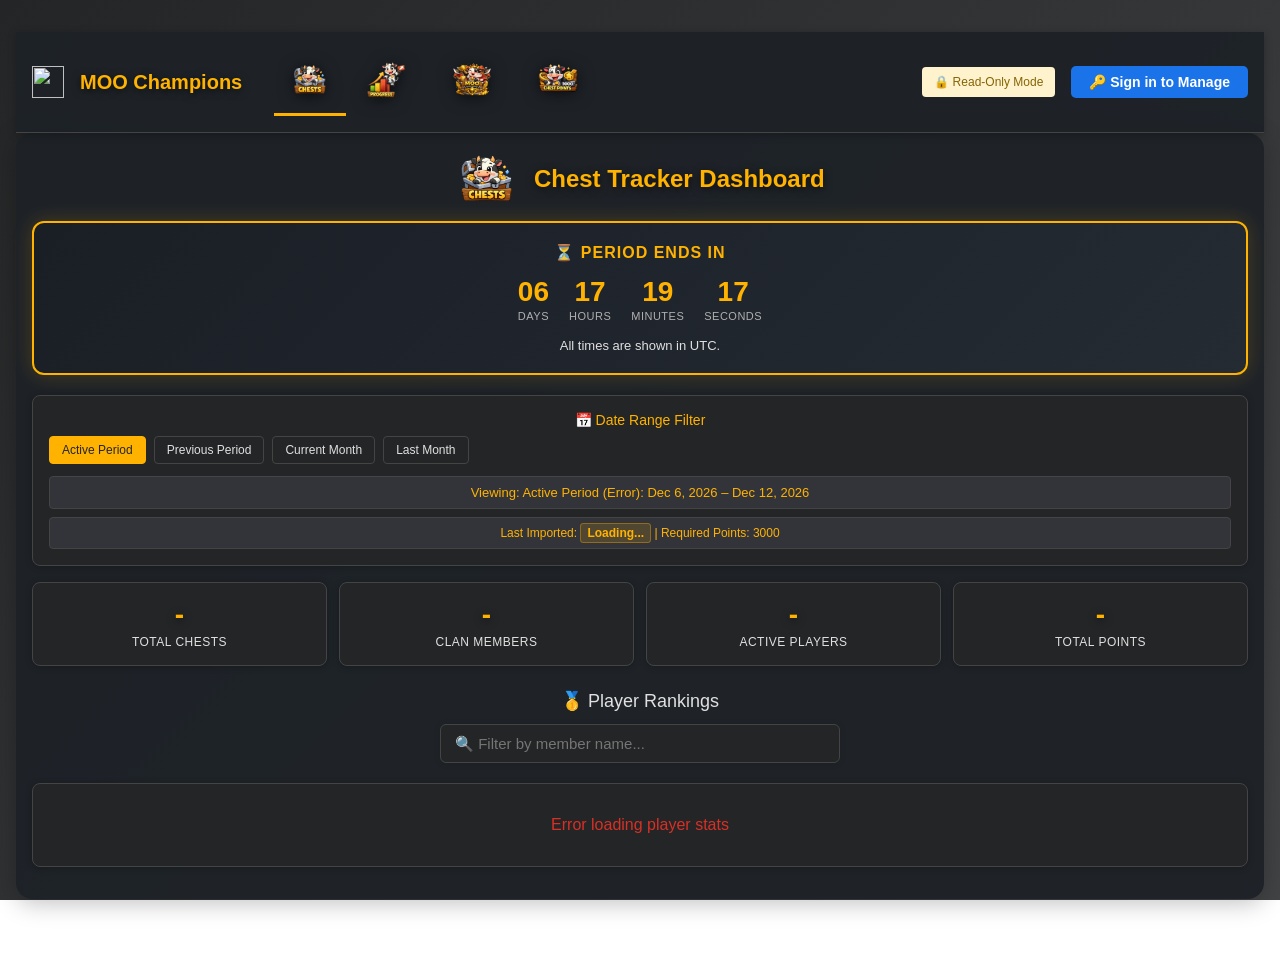
==== bank.html @ 779d89eb "Add files via upload" ====
<!DOCTYPE html>
<html>
<head>
  <base target="_top">
  <meta charset="UTF-8">
  <meta name="viewport" content="width=device-width, initial-scale=1.0">
  <title>MOO Champions - Bank</title>
  <link rel="icon" href="favicon.png" type="image/png">
  <script src="config.js"></script>
  <script src="portal-shim.js"></script>
  <style>
    * { margin: 0; padding: 0; box-sizing: border-box; }
    body {
      font-family: 'Google Sans', 'Roboto', Arial, sans-serif;
      background: linear-gradient(135deg, #232526 0%, #414345 100%);
      color: #f3f3f3;
      text-align: center;
      padding: 32px 16px 60px 16px;
      min-height: 100vh;
      background-attachment: fixed;
    }

    .tab-nav {
      background: rgba(30, 34, 40, 0.95);
      border-bottom: 1px solid #444;
      box-shadow: 0 2px 8px rgba(0,0,0,0.25);
      position: sticky;
      top: 0;
      z-index: 9999;
      width: 100%;
      left: 0;
      right: 0;
      overflow: visible;
    }
    .tab-nav-container {
      max-width: 1400px;
      margin: 0 auto;
      display: flex;
      align-items: center;
      padding: 0 16px;
      overflow: visible;
      flex-wrap: wrap;
    }
    .nav-brand { font-size: 20px; font-weight: 700; color: #ffb300; padding: 16px 0; margin-right: 32px; white-space: nowrap; display: flex; align-items: center; gap: 8px; text-shadow: 0 2px 8px #000a; }
    .nav-brand img { height: 32px; width: auto; }
    .tab-buttons {
      display: flex;
      gap: 4px;
      flex: 1;
      overflow-x: auto;
      overflow-y: hidden;
      align-items: center;
      height: 100px;
    }
    .tab-btn {
      padding: 12px 16px;
      background: none;
      border: none;
      color: #e0e0e0;
      font-size: 28px;
      font-weight: 500;
      border-bottom: 3px solid transparent;
      transition: all 0.2s;
      white-space: nowrap;
      text-decoration: none;
      display: block;
      cursor: pointer;
      position: relative;
    }
    .tab-btn:hover { color: #ffb300; background: #232526; }
    .tab-btn.active { color: #ffb300; border-bottom-color: #ffb300; }
    .tab-btn[title]:hover::after {
      content: attr(title);
      position: absolute;
      top: -42px;
      left: 50%;
      transform: translateX(-50%);
      background: #232526;
      color: #ffb300;
      padding: 6px 12px;
      border-radius: 4px;
      font-size: 12px;
      white-space: nowrap;
      z-index: 1001;
      border: 1px solid #444;
      box-shadow: 0 2px 8px rgba(0,0,0,0.3);
    }
    .tab-btn .tab-icon {
      display: block;
      margin: 0 auto;
      height: 40px;
      width: auto;
      font-size: 16px;
      line-height: 1.2;
      font-weight: 500;
      white-space: nowrap;
      filter: drop-shadow(0 2px 8px #000a);
    }

    .tab-content { display: none; padding: 16px; max-width: 1400px; margin: 0 auto; background: rgba(30, 34, 40, 0.95); border-radius: 16px; box-shadow: 0 4px 24px rgba(0,0,0,0.25); }
    .tab-content.active { display: block; }
    h1 { font-size: 24px; font-weight: 700; margin-bottom: 8px; color: #ffb300; text-shadow: 0 2px 8px #000a; }
    h2 { font-size: 18px; font-weight: 500; margin-top: 24px; margin-bottom: 12px; color: #e0e0e0; }

    .bank-form-wrap {
      max-width: 1120px;
      width: 100%;
      margin: 0 auto;
      background: #232526;
      border: 1px solid #444;
      border-radius: 10px;
      padding: 20px;
      text-align: left;
    }
    .form-row { margin-bottom: 14px; }
    label { display: block; font-size: 12px; font-weight: 600; color: #ffb300; margin-bottom: 6px; text-transform: uppercase; letter-spacing: 0.5px; }
    input, select {
      width: 100%;
      padding: 10px 12px;
      border: 1px solid #444;
      border-radius: 6px;
      font-size: 14px;
      background: #1a1b1c;
      color: #e0e0e0;
      font-family: inherit;
    }
    input:focus, select:focus {
      outline: none;
      border-color: #ffb300;
      box-shadow: 0 0 0 3px rgba(255,179,0,0.15);
    }
    .btn {
      padding: 10px 16px;
      background: #ffb300;
      color: #232526;
      border: none;
      border-radius: 6px;
      font-size: 13px;
      font-weight: 600;
      cursor: pointer;
      transition: all 0.2s;
    }
    .btn:hover { background: #ffc933; }
    .success { color: #81c784; margin-top: 12px; }
    .error { color: #ef5350; margin-top: 12px; }

    .transactions-wrap {
      margin-top: 18px;
      border-top: 1px solid #444;
      padding-top: 14px;
    }
    .bank-total-balance {
      display: inline-flex;
      align-items: center;
      gap: 10px;
      padding: 10px 14px;
      border: 1px solid #444;
      border-radius: 8px;
      background: #1a1b1c;
      margin-bottom: 12px;
      color: #e0e0e0;
      font-size: 13px;
      font-weight: 600;
    }
    .bank-total-balance .value {
      color: #8bc34a;
      font-size: 15px;
      font-weight: 600;
    }
    .bank-subtabs {
      display: flex;
      gap: 8px;
      margin-bottom: 12px;
      flex-wrap: wrap;
    }
    .subtab-btn {
      padding: 8px 12px;
      border: 1px solid #444;
      border-radius: 6px;
      background: #1a1b1c;
      color: #e0e0e0;
      cursor: pointer;
      font-size: 12px;
      font-weight: 600;
      transition: all 0.2s;
    }
    .subtab-btn.active {
      background: #ffb300;
      color: #232526;
      border-color: #ffb300;
    }
    .subtab-panel { display: none; }
    .subtab-panel.active { display: block; }
    .transactions-title {
      font-size: 15px;
      color: #ffb300;
      margin-bottom: 10px;
      font-weight: 600;
    }
    .transactions-table-wrap {
      border: 1px solid #444;
      border-radius: 8px;
      overflow: auto;
      background: #1a1b1c;
      max-height: 320px;
    }
    .transactions-table {
      width: 100%;
      border-collapse: collapse;
      min-width: 560px;
    }
    .transactions-table th,
    .transactions-table td {
      padding: 10px 8px;
      font-size: 12px;
      border-bottom: 1px solid #333;
      text-align: left;
      color: #e0e0e0;
    }
    .transactions-table th {
      position: sticky;
      top: 0;
      background: #232526;
      color: #ffb300;
      text-transform: uppercase;
      letter-spacing: .4px;
      font-size: 11px;
      z-index: 1;
    }
    .last-transaction-col {
      min-width: 220px;
      width: 220px;
      white-space: nowrap;
    }
    .transactions-empty {
      color: #bdbdbd;
      font-size: 12px;
      padding: 10px 4px;
    }

    .filter-row {
      background: #1a1b1c !important;
    }

    .header-filter,
    .header-filter-clear {
      width: 100%;
      padding: 6px 4px;
      background: #0a0b0c;
      border: 1px solid #333;
      border-radius: 4px;
      color: #e0e0e0;
      font-size: 11px;
      font-family: inherit;
      box-sizing: border-box;
    }

    .header-filter::placeholder {
      color: #666;
    }

    .header-filter:focus {
      outline: none;
      border-color: #ffb300;
      box-shadow: 0 0 0 2px rgba(255, 179, 0, 0.15);
    }

    .header-filter-clear {
      cursor: pointer;
      padding: 6px 8px;
      background: #c62828;
      color: #fff;
      border: 1px solid #a01818;
      font-weight: 600;
      transition: background 0.2s;
    }

    .header-filter-clear:hover {
      background: #d32f2f;
    }

    .read-only-mode input,
    .read-only-mode select,
    .read-only-mode textarea,
    .read-only-mode button[type="submit"] {
      pointer-events: none !important;
      background: #f5f5f5 !important;
      color: #666 !important;
      cursor: not-allowed !important;
      opacity: 0.7 !important;
      border-color: #ddd !important;
    }

    .hamburger {
      display: none;
      flex-direction: column;
      gap: 4px;
      background: none;
      border: none;
      cursor: pointer;
      padding: 8px;
    }
    .hamburger span {
      display: block;
      width: 24px;
      height: 3px;
      background: #ffb300;
      border-radius: 2px;
      transition: all 0.2s;
    }

    .tab-label.mobile-only { display: none; }
    .tab-icon.desktop-only { display: block; margin: 0 auto; height: 40px; width: auto; }

    @media (max-width: 800px) {
      .tab-nav {
        position: fixed;
        top: 0;
        left: 0;
        right: 0;
        width: 100%;
      }
      .tab-nav-container {
        flex-wrap: wrap;
        padding: 8px;
      }
      .nav-brand {
        flex: 1;
        margin-right: 8px;
        font-size: 16px;
        padding: 8px 0;
      }
      .nav-brand img {
        height: 24px;
        width: 24px;
      }
      .hamburger {
        display: flex;
        order: 2;
      }
      .tab-buttons {
        flex-direction: column;
        align-items: stretch;
        max-height: 60vh;
        overflow-y: auto;
        background: #232526;
        position: absolute;
        top: 60px;
        left: 0;
        right: 0;
        width: 100%;
        z-index: 10000;
        border-bottom-left-radius: 12px;
        border-bottom-right-radius: 12px;
        box-shadow: 0 8px 24px rgba(0,0,0,0.25);
        display: none;
        order: 10;
        height: auto;
      }
      .tab-buttons.open {
        display: flex;
      }
      .tab-btn {
        font-size: 18px;
        padding: 18px 24px;
        border-bottom: 1px solid #444;
        display: flex;
        align-items: center;
        justify-content: flex-start;
        background: none;
        height: auto;
      }
      .tab-btn:last-child { border-bottom: none; }
      .tab-label.mobile-only { display: inline; }
      .tab-icon.desktop-only { display: none; }
      #readOnlyBadge,
      #signedInUserBadge,
      #logoutBtn,
      #signInManageBtn {
        order: 3;
        margin: 4px 0 4px auto !important;
        font-size: 11px !important;
        padding: 6px 8px !important;
      }
      .bank-form-wrap {
        padding: 14px;
        max-width: 100%;
      }
      .form-row { margin-bottom: 10px; }
      .btn { width: 100%; }
      body { padding-top: 100px; }
    }
  </style>

  <script src="https://accounts.google.com/gsi/client" async defer></script>
  <script>
    const BACKEND_VERIFY_URL = window.GAS_WEB_APP_URL;
    const AUTH_KEY = 'ccc_portal_google_auth';
    const AUTH_EMAIL_KEY = 'ccc_portal_google_email';

    function setReadOnlyMode(enabled) {
      if (enabled) {
        document.documentElement.classList.add('read-only-mode');
        if (document.body) document.body.classList.add('read-only-mode');
      } else {
        document.documentElement.classList.remove('read-only-mode');
        if (document.body) document.body.classList.remove('read-only-mode');
      }
    }

    function updateSignedInBadge(email) {
      const badge = document.getElementById('signedInUserBadge');
      const logoutBtn = document.getElementById('logoutBtn');
      const signInBtn = document.getElementById('signInManageBtn');
      const readOnlyBadge = document.getElementById('readOnlyBadge');
      if (!badge) return;
      if (email) {
        badge.innerHTML = email;
        badge.style.display = 'inline-block';
        if (logoutBtn) logoutBtn.style.display = 'inline-block';
        if (signInBtn) signInBtn.style.display = 'none';
        if (readOnlyBadge) readOnlyBadge.style.display = 'none';
      } else {
        badge.textContent = '';
        badge.style.display = 'none';
        if (logoutBtn) logoutBtn.style.display = 'none';
        if (signInBtn) signInBtn.style.display = 'inline-block';
        if (readOnlyBadge) readOnlyBadge.style.display = 'inline-block';
      }
    }

    function handleLogout() {
      try { localStorage.removeItem(AUTH_KEY); } catch (e) {}
      try { localStorage.removeItem(AUTH_EMAIL_KEY); } catch (e) {}
      setReadOnlyMode(true);
      updateSignedInBadge(null);
      const bankTab = document.getElementById('bankTabBtn');
      if (bankTab) bankTab.style.display = 'none';
      setTimeout(() => { window.location.reload(); }, 200);
    }

    function showGoogleLogin() {
      const loginDiv = document.createElement('div');
      loginDiv.id = 'login-overlay';
      loginDiv.style = 'position:fixed;top:0;left:0;width:100vw;height:100vh;background:rgba(0,0,0,0.8);z-index:9999;display:flex;align-items:center;justify-content:center;';
      loginDiv.innerHTML = `
        <div style="background:#232526;padding:32px 24px;border-radius:12px;box-shadow:0 4px 24px rgba(0,0,0,0.5);display:flex;flex-direction:column;align-items:center;gap:16px;min-width:300px;border:1px solid #444;">
          <h2 style="margin-bottom:8px;color:#ffb300;">Sign in to Manage</h2>
          <p style="font-size:14px;color:#e0e0e0;text-align:center;margin:0 0 8px 0;">Use your Google account to access management features</p>
          <div id="g_id_signin"></div>
          <div style="width:100%;height:1px;background:#444;margin:8px 0;"></div>
          <button id="guest-btn" style="width:100%;margin-top:8px;padding:12px 20px;border:1px solid #444;background:#232526;color:#ffb300;font-size:15px;font-weight:600;border-radius:6px;cursor:pointer;transition:all 0.2s;">Continue as Guest (Read-Only)</button>
          <div id="login-error" style="color:#ff5252;font-size:13px;display:none;"></div>
        </div>
      `;
      document.body.appendChild(loginDiv);

      setTimeout(() => {
        const guestBtn = document.getElementById('guest-btn');
        if (guestBtn) {
          guestBtn.onclick = function() {
            document.getElementById('login-overlay').remove();
            setReadOnlyMode(true);
            try { localStorage.removeItem(AUTH_KEY); } catch (e) {}
            try { localStorage.removeItem(AUTH_EMAIL_KEY); } catch (e) {}
            updateSignedInBadge(null);
          };
        }
        if (window.google && google.accounts && google.accounts.id) {
          try {
            google.accounts.id.initialize({
              client_id: '47674606892-0m90hd0cd01kijo69ssuqtn1j3igp32i.apps.googleusercontent.com',
              callback: onGoogleSignIn,
              auto_select: false,
              ux_mode: 'popup'
            });
            google.accounts.id.renderButton(
              document.getElementById('g_id_signin'),
              { type: 'standard', size: 'large', theme: 'outline', text: 'signin', shape: 'rectangular', logo_alignment: 'left' }
            );
          } catch (e) {
            console.error('Error rendering Google Sign-In button:', e);
          }
        }
      }, 100);
    }

    window.onGoogleSignIn = async function(response) {
      const idToken = response.credential;
      try {
        const cfWorkerUrl = window.CLOUDFLARE_WORKER_URL || window.GAS_WEB_APP_URL;
        let tokenRes = await fetch(cfWorkerUrl, {
          method: 'POST',
          headers: { 'Content-Type': 'application/json' },
          body: JSON.stringify({ idToken })
        });
        let tokenData = await tokenRes.json();
        if (!tokenData.success || !tokenData.token_verified) {
          throw new Error(tokenData.error || 'Token verification failed');
        }
        const email = tokenData.email;
        const res = await fetch(BACKEND_VERIFY_URL, {
          method: 'POST',
          headers: { 'Content-Type': 'application/json' },
          body: JSON.stringify({ action: 'verifyUserPermission', email })
        });
        const data = await res.json();
        if (data.isAllowedEditor) {
          try { localStorage.setItem(AUTH_KEY, idToken); } catch (e) {}
          try { localStorage.setItem(AUTH_EMAIL_KEY, email); } catch (e) {}
          setReadOnlyMode(false);
          updateSignedInBadge(email);
          const bankTab = document.getElementById('bankTabBtn');
          if (bankTab) bankTab.style.display = 'flex';
          const overlay = document.getElementById('login-overlay');
          if (overlay) overlay.remove();
        } else {
          setReadOnlyMode(true);
          const errorDiv = document.getElementById('login-error');
          if (errorDiv) {
            errorDiv.style.display = 'block';
            errorDiv.textContent = 'Your account does not have editor access';
          }
        }
      } catch (error) {
        console.error('Error during sign-in:', error);
        const errorDiv = document.getElementById('login-error');
        if (errorDiv) {
          errorDiv.style.display = 'block';
          errorDiv.textContent = 'Sign-in failed: ' + error.message;
        }
      }
    };

    window.addEventListener('DOMContentLoaded', function() {
      const token = (() => { try { return localStorage.getItem(AUTH_KEY); } catch (e) { return null; } })();
      const email = (() => { try { return localStorage.getItem(AUTH_EMAIL_KEY); } catch (e) { return null; } })();

      if (!token || !email) {
        window.location.href = 'dashboard.html';
        return;
      }

      const nav = document.querySelector('.tab-nav-container');

      if (nav && !document.getElementById('signInManageBtn')) {
        const btn = document.createElement('button');
        btn.id = 'signInManageBtn';
        btn.textContent = '🔑 Sign in to Manage';
        btn.style = 'margin-left:16px;padding:8px 18px;background:#1a73e8;color:#fff;border:none;border-radius:5px;font-size:14px;font-weight:600;cursor:pointer;transition:background 0.2s;';
        btn.onclick = showGoogleLogin;
        nav.appendChild(btn);
      }

      const bankTab = document.getElementById('bankTabBtn');
      if (token && email) {
        setReadOnlyMode(false);
        updateSignedInBadge(email);
        if (bankTab) bankTab.style.display = 'flex';
      } else {
        setReadOnlyMode(true);
        updateSignedInBadge(null);
        if (bankTab) bankTab.style.display = 'none';
      }

      const navHamburger = document.getElementById('navHamburger');
      const navTabs = document.getElementById('navTabs');
      if (navHamburger && navTabs) {
        navHamburger.addEventListener('click', function(e) {
          e.stopPropagation();
          navTabs.classList.toggle('open');
        });
        document.addEventListener('click', function(e) {
          if (navTabs.classList.contains('open') && !navTabs.contains(e.target) && !navHamburger.contains(e.target)) {
            navTabs.classList.remove('open');
          }
        });
      }

      const form = document.getElementById('bankForm');
      const result = document.getElementById('result');

      function runGASFunction(functionName, ...args) {
        return new Promise((resolve, reject) => {
          google.script.run
            .withSuccessHandler(resolve)
            .withFailureHandler(reject)[functionName](...args);
        });
      }

      function escapeHtml(text) {
        return String(text || '')
          .replace(/&/g, '&amp;')
          .replace(/</g, '&lt;')
          .replace(/>/g, '&gt;')
          .replace(/\"/g, '&quot;')
          .replace(/'/g, '&#039;');
      }

      function formatTimestamp(value) {
        if (!value) return '-';
        const parsed = new Date(value);
        if (isNaN(parsed.getTime())) return String(value);
        return parsed.toISOString().replace('T', ' ').substring(0, 19) + ' UTC';
      }

      async function loadMemberOptions() {
        const memberSelect = document.getElementById('memberName');
        if (!memberSelect) return;

        memberSelect.innerHTML = '<option value="">Loading members...</option>';
        memberSelect.disabled = true;

        try {
          const members = await runGASFunction('getMembersList');
          const memberNames = (Array.isArray(members) ? members : [])
            .map(m => (m && m.name) ? String(m.name).trim() : '')
            .filter(Boolean)
            .sort((a, b) => a.localeCompare(b, undefined, { sensitivity: 'base' }));

          if (!memberNames.length) {
            memberSelect.innerHTML = '<option value="">No members found</option>';
            memberSelect.disabled = true;
            return;
          }

          memberSelect.innerHTML = '<option value="">Select member...</option>' + memberNames
            .map(name => `<option value="${escapeHtml(name)}">${escapeHtml(name)}</option>`)
            .join('');
          memberSelect.disabled = false;
        } catch (error) {
          memberSelect.innerHTML = '<option value="">Failed to load members</option>';
          memberSelect.disabled = true;
          console.error('Failed to load members:', error);
        }
      }

      let allTransactionsData = [];

      async function loadTransactions() {
        const transactionsBody = document.getElementById('transactionsBody');
        const emptyEl = document.getElementById('transactionsEmpty');
        if (!transactionsBody || !emptyEl) return;

        transactionsBody.innerHTML = '';
        emptyEl.textContent = 'Loading transactions...';

        try {
          const transactions = await runGASFunction('getBankTransactions', 500);
          allTransactionsData = Array.isArray(transactions) ? transactions : [];
          renderTransactions(allTransactionsData);
        } catch (error) {
          console.error('Failed to load transactions:', error);
          emptyEl.textContent = 'Failed to load bank transactions.';
        }
      }

      function renderTransactions(items) {
        const transactionsBody = document.getElementById('transactionsBody');
        const emptyEl = document.getElementById('transactionsEmpty');
        if (!transactionsBody || !emptyEl) return;

        if (!items.length) {
          transactionsBody.innerHTML = '';
          emptyEl.textContent = 'No transactions found.';
          return;
        }

        emptyEl.textContent = '';
        transactionsBody.innerHTML = items.map(tx => `
          <tr>
            <td>${escapeHtml(tx.memberName || '-')}</td>
            <td>${escapeHtml(formatTimestamp(tx.timestamp))}</td>
            <td>${escapeHtml(tx.transactionType || '-')}</td>
            <td>${Number(tx.amount || 0).toLocaleString(undefined, { minimumFractionDigits: 2, maximumFractionDigits: 2 })}</td>
            <td>${Number(tx.fee || 0).toFixed(2)}%</td>
            <td>${Number(tx.balance || 0).toLocaleString(undefined, { minimumFractionDigits: 2, maximumFractionDigits: 2 })}</td>
            <td>${escapeHtml(tx.depositedBy || '-')}</td>
            <td>${escapeHtml(tx.recipient || '-')}</td>
          </tr>
        `).join('');
      }

      function filterTransactions() {
        const filterMember = (document.getElementById('transactionsFilterMember')?.value || '').toLowerCase().trim();
        const filterType = (document.getElementById('transactionsFilterType')?.value || '').toLowerCase().trim();

        let filtered = allTransactionsData;

        if (filterMember) {
          filtered = filtered.filter(tx => {
            const memberName = (tx.memberName || '').toLowerCase();
            const depositedBy = (tx.depositedBy || '').toLowerCase();
            const recipient = (tx.recipient || '').toLowerCase();
            return memberName.includes(filterMember) || 
                   depositedBy.includes(filterMember) || 
                   recipient.includes(filterMember);
          });
        }

        if (filterType) {
          filtered = filtered.filter(tx => {
            const txType = (tx.transactionType || '').toLowerCase();
            return txType === filterType;
          });
        }

        renderTransactions(filtered);
      }

      let allBalancesData = [];

      async function loadMemberBalances() {
        const balancesBody = document.getElementById('balancesBody');
        const emptyEl = document.getElementById('balancesEmpty');
        const totalBalanceEl = document.getElementById('bankTotalBalanceValue');
        if (!balancesBody || !emptyEl) return;

        balancesBody.innerHTML = '';
        emptyEl.textContent = 'Loading member balances...';
        if (totalBalanceEl) totalBalanceEl.textContent = 'Loading...';

        try {
          const balances = await runGASFunction('getBankMemberBalances');
          allBalancesData = Array.isArray(balances) ? balances : [];
          renderBalances(allBalancesData);
        } catch (error) {
          console.error('Failed to load member balances:', error);
          emptyEl.textContent = 'Failed to load member balances.';
        }
      }

      function renderBalances(items) {
        const balancesBody = document.getElementById('balancesBody');
        const emptyEl = document.getElementById('balancesEmpty');
        const totalBalanceEl = document.getElementById('bankTotalBalanceValue');
        if (!balancesBody || !emptyEl) return;

        const overallTotal = items.reduce((sum, item) => sum + (Number(item.totalBalance) || 0), 0);
        if (totalBalanceEl) {
          totalBalanceEl.textContent = overallTotal.toLocaleString(undefined, { minimumFractionDigits: 2, maximumFractionDigits: 2 });
        }

        if (!items.length) {
          balancesBody.innerHTML = '';
          emptyEl.textContent = 'No member balances found.';
          return;
        }

        emptyEl.textContent = '';
        balancesBody.innerHTML = items.map(item => `
          <tr>
            <td>${escapeHtml(item.memberName || '-')}</td>
            <td>${Number(item.totalBalance || 0).toLocaleString(undefined, { minimumFractionDigits: 2, maximumFractionDigits: 2 })}</td>
            <td>${Number(item.depositsTotal || 0).toLocaleString(undefined, { minimumFractionDigits: 2, maximumFractionDigits: 2 })}</td>
            <td>${Number(item.withdrawalsTotal || 0).toLocaleString(undefined, { minimumFractionDigits: 2, maximumFractionDigits: 2 })}</td>
            <td>${Number(item.transactionCount || 0)}</td>
            <td class="last-transaction-col">${escapeHtml(formatTimestamp(item.lastTimestamp))}</td>
          </tr>
        `).join('');
      }

      function filterBalances() {
        const filterText = (document.getElementById('balancesFilterMember')?.value || '').toLowerCase().trim();
        
        if (!filterText) {
          renderBalances(allBalancesData);
          return;
        }

        const filtered = allBalancesData.filter(item => {
          const memberName = (item.memberName || '').toLowerCase();
          return memberName.includes(filterText);
        });

        renderBalances(filtered);
      }

      function switchBankSubtab(tabName) {
        const balancesBtn = document.getElementById('subtabBalancesBtn');
        const transactionsBtn = document.getElementById('subtabTransactionsBtn');
        const balancesPanel = document.getElementById('bankBalancesPanel');
        const transactionsPanel = document.getElementById('bankTransactionsPanel');
        if (!balancesBtn || !transactionsBtn || !balancesPanel || !transactionsPanel) return;

        if (tabName === 'transactions') {
          transactionsBtn.classList.add('active');
          balancesBtn.classList.remove('active');
          transactionsPanel.classList.add('active');
          balancesPanel.classList.remove('active');
        } else {
          balancesBtn.classList.add('active');
          transactionsBtn.classList.remove('active');
          balancesPanel.classList.add('active');
          transactionsPanel.classList.remove('active');
        }
      }

      // Toggle deposited by / recipient fields based on transaction type
      const transactionTypeSelect = document.getElementById('transactionType');
      const depositedByRow = document.getElementById('depositedByRow');
      const recipientRow = document.getElementById('recipientRow');
      
      function updateTransactionFields() {
        const transactionType = transactionTypeSelect.value;
        if (transactionType === 'deposit') {
          depositedByRow.style.display = 'block';
          recipientRow.style.display = 'none';
          document.getElementById('recipient').value = '';
        } else if (transactionType === 'withdrawal') {
          depositedByRow.style.display = 'none';
          recipientRow.style.display = 'block';
          document.getElementById('depositedBy').value = '';
        }
      }
      
      if (transactionTypeSelect) {
        transactionTypeSelect.addEventListener('change', updateTransactionFields);
        updateTransactionFields(); // Initialize on load
      }

      if (form) {
        form.addEventListener('submit', function(e) {
          e.preventDefault();

          if (document.documentElement.classList.contains('read-only-mode')) {
            if (result) result.innerHTML = '<div class="error">Sign in to submit bank transactions.</div>';
            return;
          }

          const memberName = document.getElementById('memberName').value;
          const transactionType = document.getElementById('transactionType').value;
          const amount = parseFloat(document.getElementById('amount').value);
          const fee = parseFloat(document.getElementById('fee').value);
          const depositedBy = document.getElementById('depositedBy').value.trim();
          const recipient = document.getElementById('recipient').value.trim();
          const timestamp = new Date().toISOString();

          if (!(amount > 0)) {
            if (result) result.innerHTML = '<div class="error">Amount must be greater than 0.</div>';
            return;
          }

          const feeAmount = amount * ((fee || 0) / 100);
          const calculatedBalance = transactionType === 'deposit' ? (amount - feeAmount) : amount;

          google.script.run
            .withSuccessHandler(function(msg) {
              if (result) result.innerHTML = '<div class="success">' + msg + '</div>';
              form.reset();
              loadTransactions();
              loadMemberBalances();
            })
            .withFailureHandler(function(err) {
              if (result) result.innerHTML = '<div class="error">' + (err && err.message ? err.message : 'Failed to save transaction') + '</div>';
            })
            .addBankTransaction({
              memberName,
              timestamp,
              transactionType,
              amount,
              fee,
              balance: calculatedBalance,
              depositedBy: depositedBy || '',
              recipient: recipient || ''
            });
        });
      }

      const balancesBtn = document.getElementById('subtabBalancesBtn');
      const transactionsBtn = document.getElementById('subtabTransactionsBtn');
      if (balancesBtn) balancesBtn.addEventListener('click', () => switchBankSubtab('balances'));
      if (transactionsBtn) transactionsBtn.addEventListener('click', () => switchBankSubtab('transactions'));
      switchBankSubtab('balances');

      // Filter event listeners for balances
      const balancesFilterMember = document.getElementById('balancesFilterMember');
      if (balancesFilterMember) {
        balancesFilterMember.addEventListener('input', filterBalances);
      }

      // Filter event listeners for transactions
      const transactionsFilterMember = document.getElementById('transactionsFilterMember');
      const transactionsFilterType = document.getElementById('transactionsFilterType');
      
      if (transactionsFilterMember) {
        transactionsFilterMember.addEventListener('input', filterTransactions);
      }
      if (transactionsFilterType) {
        transactionsFilterType.addEventListener('change', filterTransactions);
      }

      loadMemberOptions();
      loadTransactions();
      loadMemberBalances();
    });
  </script>
</head>
<body>
  <!-- Google Translate Widget -->
  <div id="google_translate_element" style="position:fixed;bottom:8px;right:8px;z-index:7000;"></div>
  <button id="translateToggleBtn" type="button" aria-label="Toggle translation" style="position:fixed;bottom:8px;right:8px;z-index:7001;display:none;align-items:center;justify-content:center;width:38px;height:38px;border:1px solid #444;border-radius:8px;background:#232526;color:#ffb300;font-size:18px;cursor:pointer;">🌐</button>
  <style>
    @media (max-width: 800px) {
      #google_translate_element {
        max-width: 0;
        overflow: hidden;
        opacity: 0;
        pointer-events: none;
        transition: max-width 0.2s ease, opacity 0.2s ease;
      }
      body.translate-open #google_translate_element {
        max-width: 260px;
        opacity: 1;
        pointer-events: auto;
      }
      #translateToggleBtn { display: inline-flex !important; }
    }
    @media (min-width: 801px) {
      #translateToggleBtn { display: none !important; }
    }
  </style>
  <script>
    document.addEventListener('DOMContentLoaded', function () {
      const translateToggleBtn = document.getElementById('translateToggleBtn');
      const translateWidget = document.getElementById('google_translate_element');
      if (!translateToggleBtn || !translateWidget) return;
      translateToggleBtn.addEventListener('click', function (e) {
        e.stopPropagation();
        document.body.classList.toggle('translate-open');
      });
      document.addEventListener('click', function (e) {
        if (!document.body.classList.contains('translate-open')) return;
        if (translateWidget.contains(e.target) || translateToggleBtn.contains(e.target)) return;
        document.body.classList.remove('translate-open');
      });
    });
  </script>
  <script type="text/javascript">
    function googleTranslateElementInit() {
      new google.translate.TranslateElement({ pageLanguage: 'en', layout: google.translate.TranslateElement.InlineLayout.SIMPLE }, 'google_translate_element');
    }
  </script>
  <script type="text/javascript" src="//translate.google.com/translate_a/element.js?cb=googleTranslateElementInit"></script>

  <nav class="tab-nav">
    <div class="tab-nav-container">
      <div class="nav-brand" id="navBrand"><img src="favicon.png" alt="" style="height: 32px; width: 32px; vertical-align: middle; margin-right: 8px;"> MOO Champions</div>
      <button class="hamburger" id="navHamburger" aria-label="Toggle navigation">
        <span></span>
        <span></span>
        <span></span>
      </button>
      <div class="tab-buttons" id="navTabs">
        <a href="dashboard.html" class="tab-btn" title="Dashboard">
          <img src="chests.png" alt="Dashboard" class="tab-icon desktop-only">
          <span class="tab-label mobile-only">Dashboard</span>
        </a>
        <a href="events.html" class="tab-btn" title="Events">
          <img src="events.png" alt="Events" class="tab-icon desktop-only">
          <span class="tab-label mobile-only">Events</span>
        </a>
        <a href="members.html" class="tab-btn" title="Members">
          <img src="members.png" alt="Members" class="tab-icon desktop-only">
          <span class="tab-label mobile-only">Members</span>
        </a>
        <a href="troops.html" class="tab-btn" title="Troops">
          <img src="troops.png" alt="Troops" class="tab-icon desktop-only">
          <span class="tab-label mobile-only">Troops</span>
        </a>
        <a href="progress.html" class="tab-btn" title="Progress">
          <img src="progress.png" alt="Progress" class="tab-icon desktop-only">
          <span class="tab-label mobile-only">Progress</span>
        </a>
        <a href="compensation.html" class="tab-btn" title="Compensation">
          <img src="compensation.png" alt="Compensation" class="tab-icon desktop-only">
          <span class="tab-label mobile-only">Compensation</span>
        </a>
        <a href="competition.html" class="tab-btn" title="Competition">
          <img src="competition.png" alt="Competition" class="tab-icon desktop-only">
          <span class="tab-label mobile-only">Competition</span>
        </a>
        <a href="points.html" class="tab-btn" title="Points Reference">
          <img src="chest_points.png" alt="Points Reference" class="tab-icon desktop-only">
          <span class="tab-label mobile-only">Points Reference</span>
        </a>
        <a href="bank.html" class="tab-btn active" id="bankTabBtn" title="Bank" style="display:none;">
          <img src="bank.png" alt="Bank" class="tab-icon desktop-only">
          <span class="tab-label mobile-only">Bank</span>
        </a>
      </div>
      <div id="readOnlyBadge" style="display: none; padding: 8px 12px; background: #fff3cd; border-radius: 4px; font-size: 12px; color: #856404;">🔒 Read-Only Mode</div>
      <div id="signedInUserBadge" style="display: none; margin-left: auto; padding: 8px 12px; background: #1a1b1c; border-radius: 4px; font-size: 12px; color: #ffb300; border: 1px solid #444;"></div>
      <button id="logoutBtn" onclick="handleLogout()" style="display: none; margin-left: 8px; padding: 8px 10px; background: #c62828; color: #fff; border: none; border-radius: 4px; font-size: 12px; cursor: pointer;">Log out</button>
    </div>
  </nav>

  <div id="bank" class="tab-content active">
    <h1><img src="bank.png" alt="" style="height: 64px; vertical-align: middle; margin-right: 8px;"> Bank Transactions</h1>
    <div class="bank-form-wrap">
      <h2>Transaction Entry</h2>
      <form id="bankForm">
        <div class="form-row">
          <label for="memberName">Member Name</label>
          <select id="memberName" name="memberName" required>
            <option value="">Loading members...</option>
          </select>
        </div>

        <div class="form-row">
          <label for="transactionType">Transaction Type</label>
          <select id="transactionType" name="transactionType" required>
            <option value="deposit">Deposit</option>
            <option value="withdrawal">Withdrawal</option>
          </select>
        </div>

        <div class="form-row" id="depositedByRow" style="display: none;">
          <label for="depositedBy">Deposited By (optional)</label>
          <input type="text" id="depositedBy" name="depositedBy" placeholder="Who actually deposited (if different)">
        </div>

        <div class="form-row" id="recipientRow" style="display: none;">
          <label for="recipient">Recipient (optional)</label>
          <input type="text" id="recipient" name="recipient" placeholder="Who received the funds (if different)">
        </div>

        <div class="form-row">
          <label for="fee">Percentage Fee (%)</label>
          <input type="number" id="fee" name="fee" min="0" max="100" step="0.01" required>
        </div>

        <div class="form-row">
          <label for="amount">Amount</label>
          <input type="number" id="amount" name="amount" min="0" step="0.01" required>
        </div>

        <button type="submit" class="btn">Submit Transaction</button>
      </form>
      <div id="result"></div>

      <div class="transactions-wrap">
        <div class="transactions-title">Bank Overview</div>
        <div class="bank-total-balance">
          <span>Total Bank Balance</span>
          <span id="bankTotalBalanceValue" class="value">-</span>
        </div>
        <div class="bank-subtabs">
          <button type="button" id="subtabBalancesBtn" class="subtab-btn active">Members' Balances</button>
          <button type="button" id="subtabTransactionsBtn" class="subtab-btn">Transaction History</button>
        </div>

        <div id="bankBalancesPanel" class="subtab-panel active">
          <div class="transactions-table-wrap">
            <table class="transactions-table">
              <thead>
                <tr>
                  <th><input type="text" id="balancesFilterMember" placeholder="Filter by member..." class="header-filter"></th>
                  <th colspan="5" style="text-align: center; padding: 0;"></th>
                </tr>
                <tr>
                  <th>Member</th>
                  <th>Total Balance</th>
                  <th>Total Deposits</th>
                  <th>Total Withdrawals</th>
                  <th>Transactions</th>
                  <th class="last-transaction-col">Last Transaction</th>
                </tr>
              </thead>
              <tbody id="balancesBody"></tbody>
            </table>
          </div>
          <div id="balancesEmpty" class="transactions-empty">No member balances available yet.</div>
        </div>

        <div id="bankTransactionsPanel" class="subtab-panel">
          <div class="transactions-table-wrap">
            <table class="transactions-table">
              <thead>
                <tr class="filter-row">
                  <th><input type="text" id="transactionsFilterMember" placeholder="Filter by member..." class="header-filter"></th>
                  <th></th>
                  <th><select id="transactionsFilterType" class="header-filter">
                    <option value="">All Types</option>
                    <option value="deposit">Deposits</option>
                    <option value="withdrawal">Withdrawals</option>
                  </select></th>
                  <th colspan="5" style="text-align: center; padding: 0;"></th>
                </tr>
                <tr>
                  <th>Member</th>
                  <th>Timestamp (UTC)</th>
                  <th>Type</th>
                  <th>Amount</th>
                  <th>Fee</th>
                  <th>Balance</th>
                  <th>Deposited By</th>
                  <th>Recipient</th>
                </tr>
              </thead>
              <tbody id="transactionsBody"></tbody>
            </table>
          </div>
          <div id="transactionsEmpty" class="transactions-empty">No bank transactions available yet.</div>
        </div>
      </div>
    </div>
  </div>
</body>
</html>
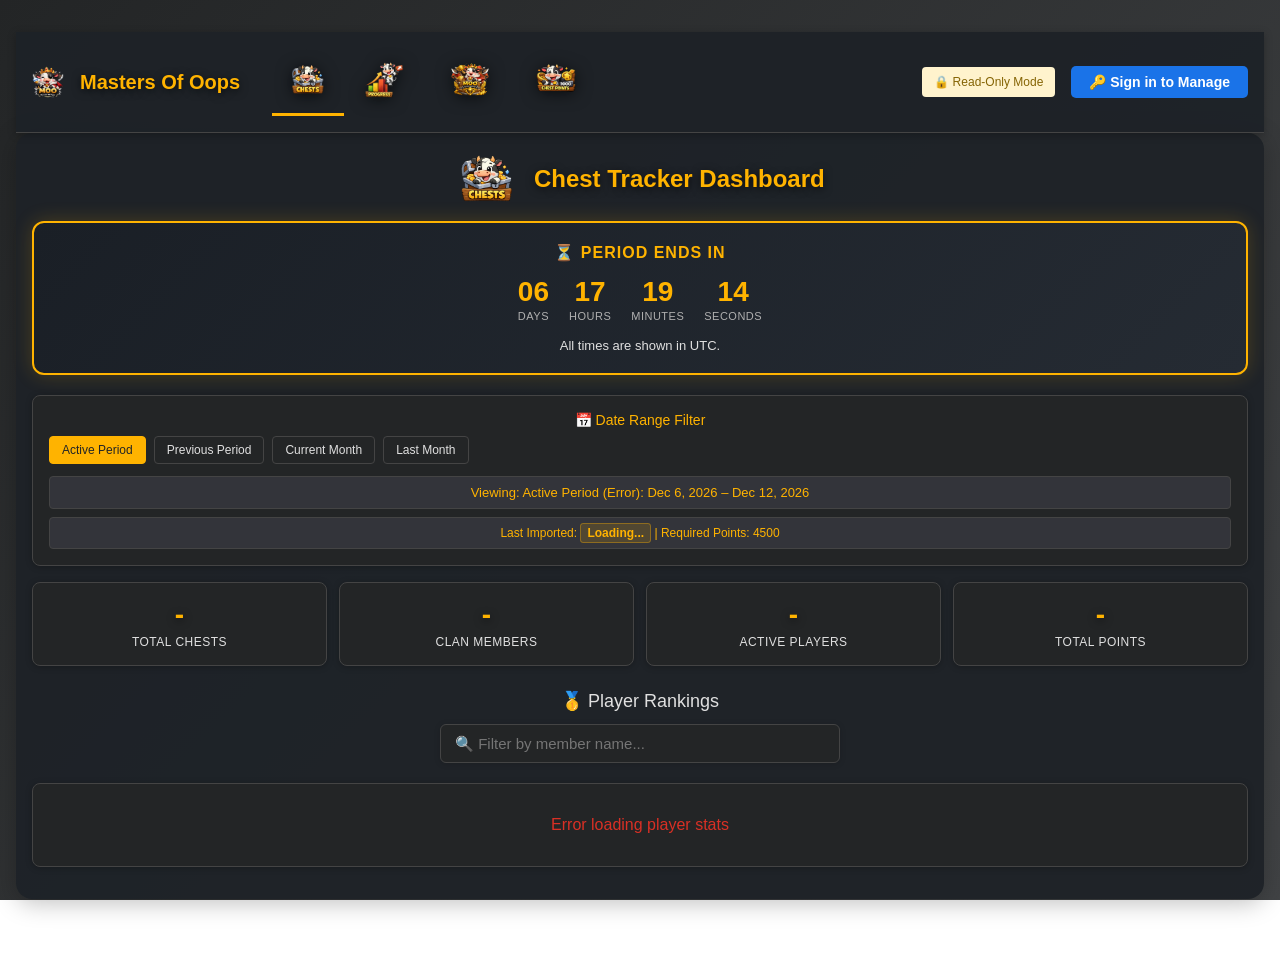
==== commit dc095d1c: "Add files via upload" ====
--- a/bank.html
+++ b/bank.html
@@ -4,7 +4,7 @@
   <base target="_top">
   <meta charset="UTF-8">
   <meta name="viewport" content="width=device-width, initial-scale=1.0">
-  <title>MOO Champions - Bank</title>
+  <title>Masters Of Oops - Bank</title>
   <link rel="icon" href="favicon.png" type="image/png">
   <script src="config.js"></script>
   <script src="portal-shim.js"></script>
@@ -945,7 +945,7 @@
 
   <nav class="tab-nav">
     <div class="tab-nav-container">
-      <div class="nav-brand" id="navBrand"><img src="favicon.png" alt="" style="height: 32px; width: 32px; vertical-align: middle; margin-right: 8px;"> MOO Champions</div>
+      <div class="nav-brand" id="navBrand"><img src="favicon.png" alt="" style="height: 32px; width: 32px; vertical-align: middle; margin-right: 8px;"> Masters Of Oops</div>
       <button class="hamburger" id="navHamburger" aria-label="Toggle navigation">
         <span></span>
         <span></span>
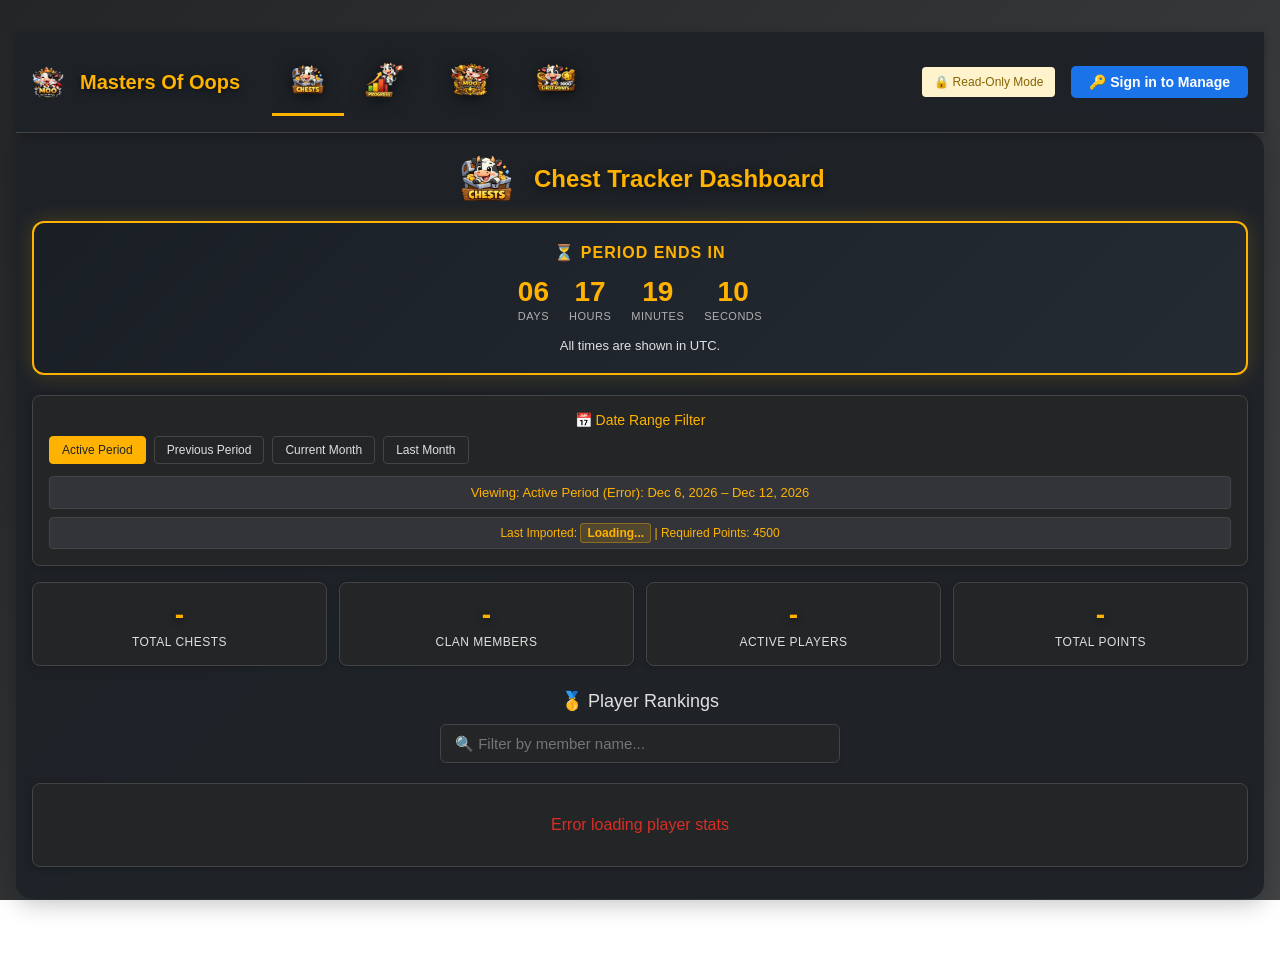
==== commit 27cdea16: "Add files via upload" ====
--- a/bank.html
+++ b/bank.html
@@ -138,6 +138,9 @@
       font-size: 13px;
       font-weight: 600;
       cursor: pointer;
+    body { top: 0 !important; }
+    .goog-te-banner-frame.skiptranslate { display: none !important; }
+    .goog-te-balloon-frame { display: none !important; }
       transition: all 0.2s;
     }
     .btn:hover { background: #ffc933; }
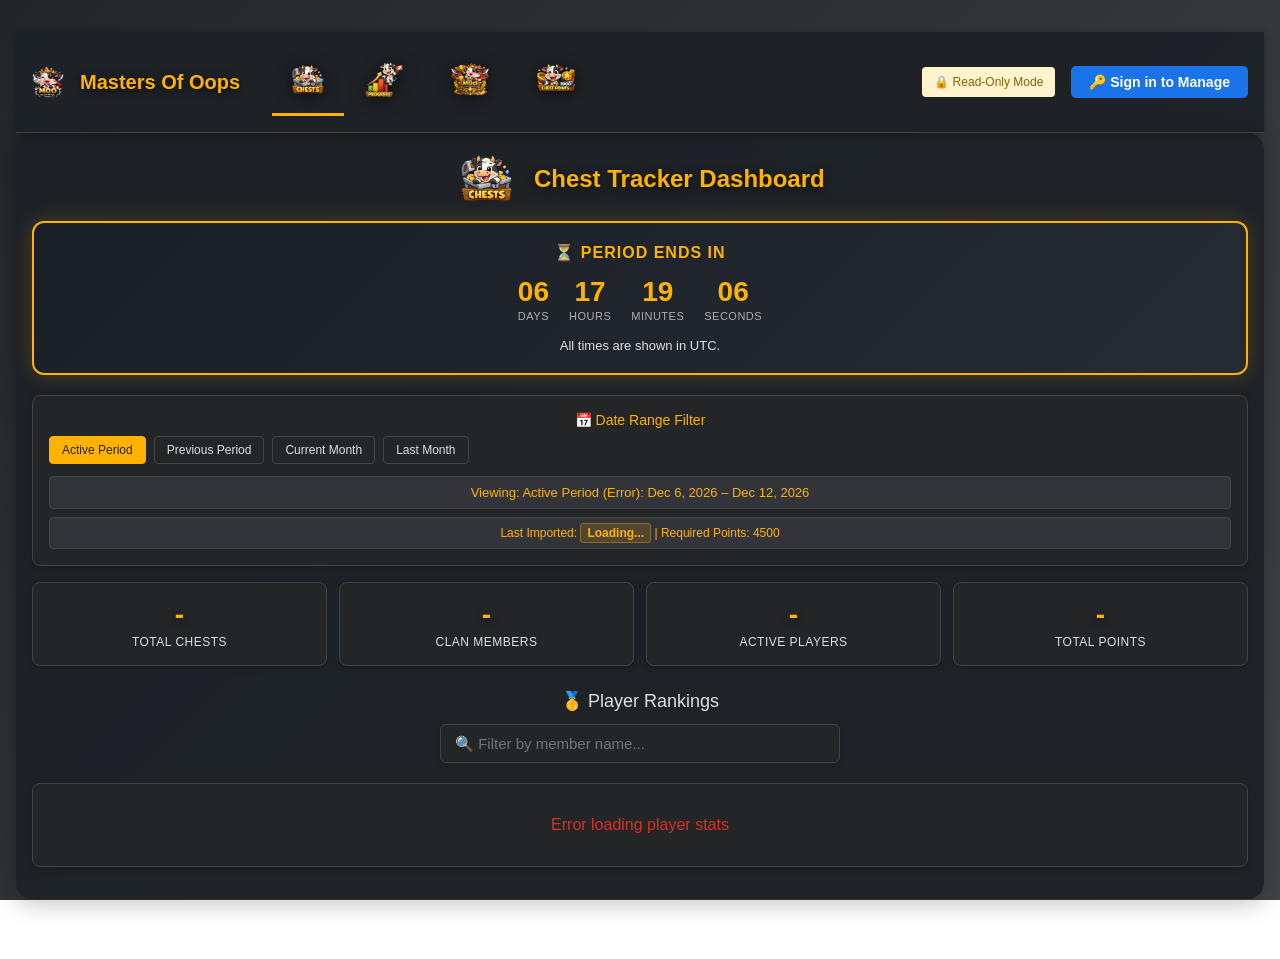
==== commit 0ef5b731: "Add files via upload" ====
--- a/bank.html
+++ b/bank.html
@@ -140,7 +140,13 @@
       cursor: pointer;
     body { top: 0 !important; }
     .goog-te-banner-frame.skiptranslate { display: none !important; }
-    .goog-te-balloon-frame { display: none !important; }
+    .goog-te-balloon-frame { display: none !important; }
+    html, body { margin-top: 0 !important; top: 0 !important; }
+    body.translated-ltr, body.translated-rtl { margin-top: 0 !important; top: 0 !important; }
+    .goog-te-banner-frame, iframe.goog-te-banner-frame, .goog-te-banner-frame.skiptranslate { display: none !important; visibility: hidden !important; height: 0 !important; }
+    #goog-gt-tt, .goog-te-balloon-frame { display: none !important; visibility: hidden !important; }
+    .goog-text-highlight { background: transparent !important; box-shadow: none !important; }
+    #google_translate_element, #translateToggleBtn { top: auto !important; right: 8px !important; bottom: 8px !important; }
       transition: all 0.2s;
     }
     .btn:hover { background: #ffc933; }
